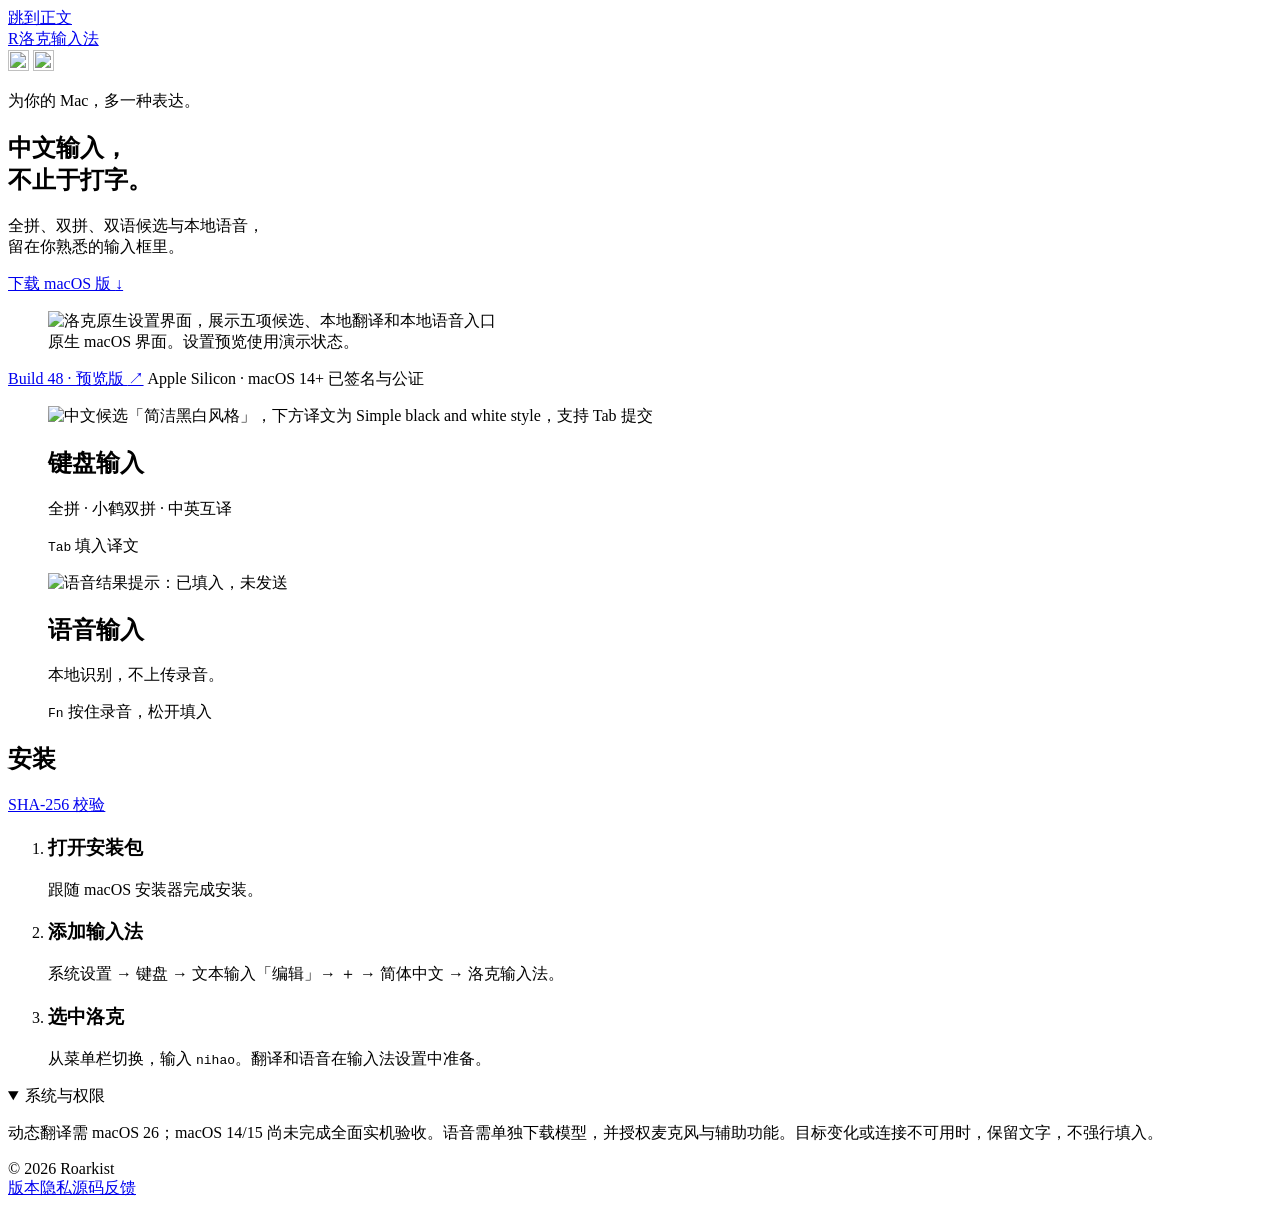
==== website/index.html @ 5d3331fe "Release 0.0.1 build 52 with native local dictation and refined settings" ====
<!doctype html>
<html lang="zh-CN">
<head>
  <meta charset="utf-8"><meta name="viewport" content="width=device-width,initial-scale=1">
  <title>洛克输入法 RoType | Mac 中文、双语候选与本地语音</title>
  <meta name="description" content="洛克输入法：全拼、小鹤双拼、中英互译与本地语音。Tab 填入译文，按住 Fn 录音。适用于 Apple Silicon Mac。">
  <link rel="canonical" href="https://type.roarkist.com/">
  <meta property="og:type" content="website"><meta property="og:locale" content="zh_CN">
  <meta property="og:title" content="洛克输入法 | 中文输入，不止于打字。">
  <meta property="og:description" content="全拼、双拼、双语候选与本地语音，留在你熟悉的 Mac 输入框里。">
  <meta property="og:url" content="https://type.roarkist.com/"><meta property="og:image" content="https://type.roarkist.com/assets/social-v3.png">
  <meta name="twitter:card" content="summary_large_image"><meta name="color-scheme" content="light dark">
  <link rel="icon" href="/assets/icon.png"><link rel="apple-touch-icon" href="/assets/icon.png">
  <link rel="stylesheet" href="/style.css?v=3">
</head>
<body>
<a class="skip" href="#main">跳到正文</a>
<header class="header wrap">
  <a class="brand" href="/"><span class="brand-mark" aria-hidden="true">R</span><span>洛克输入法</span></a>
  <nav class="site-links" aria-label="外部链接">
    <a class="icon-link" href="https://github.com/Roarkai/RoType" target="_blank" rel="noopener noreferrer" aria-label="GitHub 仓库" title="GitHub 仓库"><img src="/assets/icons/brand-github.svg" width="21" height="21" alt=""></a>
    <a class="icon-link" href="https://roarkist.com" target="_blank" rel="noopener noreferrer" aria-label="个人站点 Roarkist" title="个人站点 · roarkist.com"><img src="/assets/icons/world.svg" width="21" height="21" alt=""></a>
  </nav>
</header>
<main id="main">
  <section class="hero wrap" aria-labelledby="hero-title">
    <div class="hero-copy"><p class="eyebrow">为你的 Mac，多一种表达。</p><h1 id="hero-title">中文输入，<br>不止于打字。</h1><p class="hero-description">全拼、双拼、双语候选与本地语音，<br class="desktop-break">留在你熟悉的输入框里。</p><div class="hero-actions"><a class="button" href="/downloads/RoType-0.0.1-build48-arm64.pkg" download>下载 macOS 版 <span aria-hidden="true">↓</span></a></div></div>
    <figure class="hero-visual"><picture><source media="(prefers-color-scheme: dark)" srcset="/assets/settings-dark.webp"><img id="hero-image" src="/assets/settings-light.webp" alt="洛克原生设置界面，展示五项候选、本地翻译和本地语音入口" width="1760" height="1320" fetchpriority="high"></picture><figcaption>原生 macOS 界面。设置预览使用演示状态。</figcaption></figure>
  </section>
  <div class="release-line wrap" aria-label="版本与系统要求">
    <a href="/releases/">Build 48 · 预览版 <span aria-hidden="true">↗</span></a>
    <span>Apple Silicon · macOS 14+</span>
    <span>已签名与公证</span>
  </div>
  <section class="showcase wrap" aria-label="输入方式">
    <figure class="feature keyboard-feature">
      <div class="product-shot"><img src="/assets/candidates-user.webp" width="700" height="138" loading="lazy" alt="中文候选「简洁黑白风格」，下方译文为 Simple black and white style，支持 Tab 提交"></div>
      <figcaption><h2>键盘输入</h2><p>全拼 · 小鹤双拼 · 中英互译</p><span class="shortcut"><kbd>Tab</kbd> 填入译文</span></figcaption>
    </figure>
    <figure class="feature voice-feature">
      <div class="product-shot"><img src="/assets/voice-user.webp" width="376" height="71" loading="lazy" alt="语音结果提示：已填入，未发送"></div>
      <figcaption><h2>语音输入</h2><p>本地识别，不上传录音。</p><span class="shortcut"><kbd>Fn</kbd> 按住录音，松开填入</span></figcaption>
    </figure>
  </section>
  <section class="installation wrap" id="install" aria-labelledby="install-title">
    <div class="install-heading"><h2 id="install-title">安装</h2><a class="text-link" href="/downloads/RoType-0.0.1-build48-arm64.pkg.sha256">SHA-256 校验</a></div>
    <div class="install-body">
      <ol class="install-steps">
        <li><h3>打开安装包</h3><p>跟随 macOS 安装器完成安装。</p></li>
        <li><h3>添加输入法</h3><p>系统设置 → 键盘 → 文本输入「编辑」→ ＋ → 简体中文 → 洛克输入法。</p></li>
        <li><h3>选中洛克</h3><p>从菜单栏切换，输入 <code>nihao</code>。翻译和语音在输入法设置中准备。</p></li>
      </ol>
      <details class="requirements" open><summary>系统与权限</summary><p>动态翻译需 macOS 26；macOS 14/15 尚未完成全面实机验收。语音需单独下载模型，并授权麦克风与辅助功能。目标变化或连接不可用时，保留文字，不强行填入。</p></details>
    </div>
  </section>
</main>
<footer class="footer wrap"><span>© 2026 Roarkist</span><nav aria-label="页脚导航"><a href="/releases/">版本</a><a href="/privacy/">隐私</a><a href="/downloads/RoType-build48-source.tar.gz">源码</a><a href="https://github.com/Roarkai/RoType/issues">反馈</a></nav></footer>
</body></html>
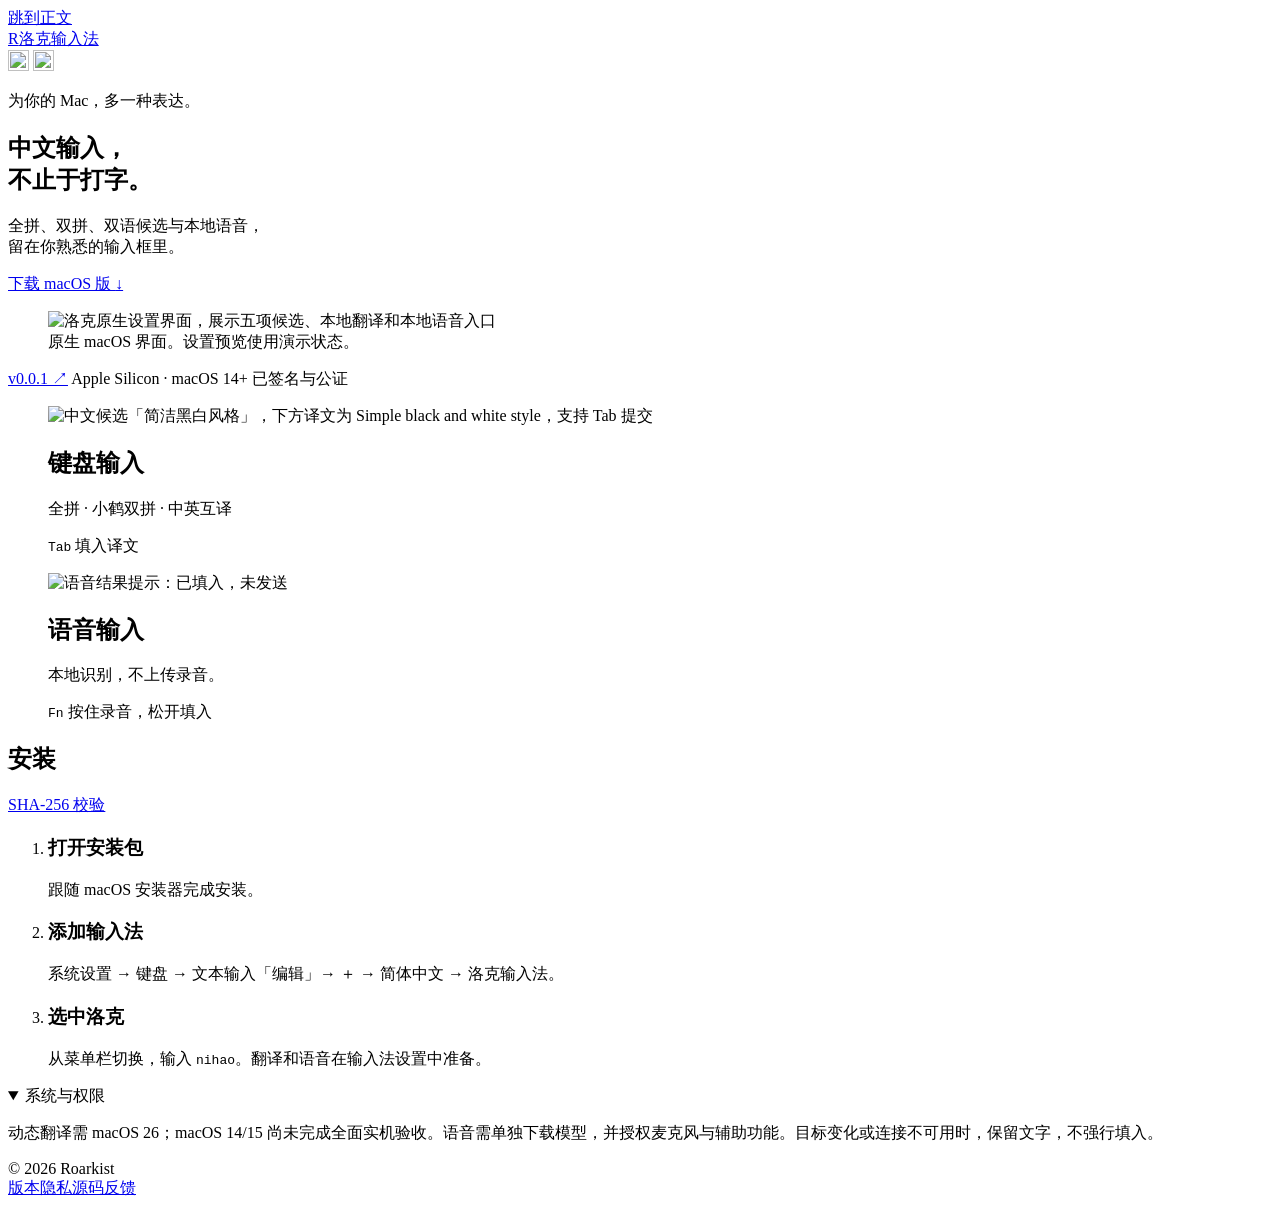
==== commit 2c2b9076: "Point website downloads to GitHub Releases" ====
--- a/website/index.html
+++ b/website/index.html
@@ -24,11 +24,11 @@
 </header>
 <main id="main">
   <section class="hero wrap" aria-labelledby="hero-title">
-    <div class="hero-copy"><p class="eyebrow">为你的 Mac，多一种表达。</p><h1 id="hero-title">中文输入，<br>不止于打字。</h1><p class="hero-description">全拼、双拼、双语候选与本地语音，<br class="desktop-break">留在你熟悉的输入框里。</p><div class="hero-actions"><a class="button" href="/downloads/RoType-0.0.1-build48-arm64.pkg" download>下载 macOS 版 <span aria-hidden="true">↓</span></a></div></div>
+    <div class="hero-copy"><p class="eyebrow">为你的 Mac，多一种表达。</p><h1 id="hero-title">中文输入，<br>不止于打字。</h1><p class="hero-description">全拼、双拼、双语候选与本地语音，<br class="desktop-break">留在你熟悉的输入框里。</p><div class="hero-actions"><a class="button" href="https://github.com/Roarkai/RoType/releases/download/v0.0.1/RoType-0.0.1-arm64.pkg">下载 macOS 版 <span aria-hidden="true">↓</span></a></div></div>
     <figure class="hero-visual"><picture><source media="(prefers-color-scheme: dark)" srcset="/assets/settings-dark.webp"><img id="hero-image" src="/assets/settings-light.webp" alt="洛克原生设置界面，展示五项候选、本地翻译和本地语音入口" width="1760" height="1320" fetchpriority="high"></picture><figcaption>原生 macOS 界面。设置预览使用演示状态。</figcaption></figure>
   </section>
   <div class="release-line wrap" aria-label="版本与系统要求">
-    <a href="/releases/">Build 48 · 预览版 <span aria-hidden="true">↗</span></a>
+    <a href="https://github.com/Roarkai/RoType/releases/tag/v0.0.1">v0.0.1 <span aria-hidden="true">↗</span></a>
     <span>Apple Silicon · macOS 14+</span>
     <span>已签名与公证</span>
   </div>
@@ -43,7 +43,7 @@
     </figure>
   </section>
   <section class="installation wrap" id="install" aria-labelledby="install-title">
-    <div class="install-heading"><h2 id="install-title">安装</h2><a class="text-link" href="/downloads/RoType-0.0.1-build48-arm64.pkg.sha256">SHA-256 校验</a></div>
+    <div class="install-heading"><h2 id="install-title">安装</h2><a class="text-link" href="https://github.com/Roarkai/RoType/releases/download/v0.0.1/SHA256SUMS.txt">SHA-256 校验</a></div>
     <div class="install-body">
       <ol class="install-steps">
         <li><h3>打开安装包</h3><p>跟随 macOS 安装器完成安装。</p></li>
@@ -54,5 +54,5 @@
     </div>
   </section>
 </main>
-<footer class="footer wrap"><span>© 2026 Roarkist</span><nav aria-label="页脚导航"><a href="/releases/">版本</a><a href="/privacy/">隐私</a><a href="/downloads/RoType-build48-source.tar.gz">源码</a><a href="https://github.com/Roarkai/RoType/issues">反馈</a></nav></footer>
+<footer class="footer wrap"><span>© 2026 Roarkist</span><nav aria-label="页脚导航"><a href="/releases/">版本</a><a href="/privacy/">隐私</a><a href="https://github.com/Roarkai/RoType/releases/download/v0.0.1/RoType-0.0.1-source.tar.gz">源码</a><a href="https://github.com/Roarkai/RoType/issues">反馈</a></nav></footer>
 </body></html>
